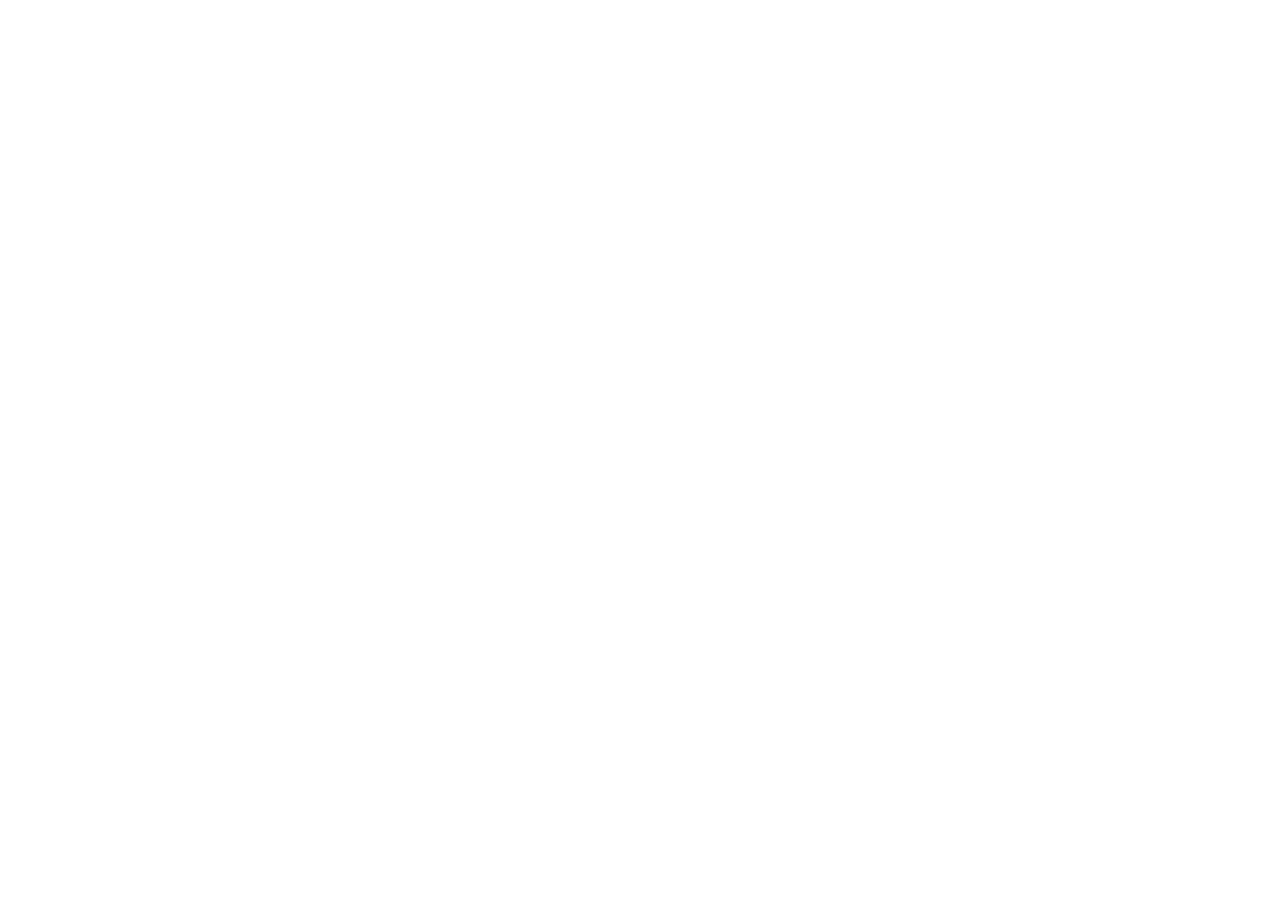
==== pageslinks/01/index.html @ f755bf33 "pastas" ====
<!DOCTYPE html>
<html lang="pt-br">
<head>
    <meta charset="UTF-8">
    <meta name="viewport" content="width=device-width, initial-scale=1.0">
    <title>Document</title>
    <link rel="stylesheet" href="css/style.css">
    <link rel="shortcut icon" href="favicon.ico" type="image/x-icon">
</head>

<body>
    
    


    
</body>

</html>
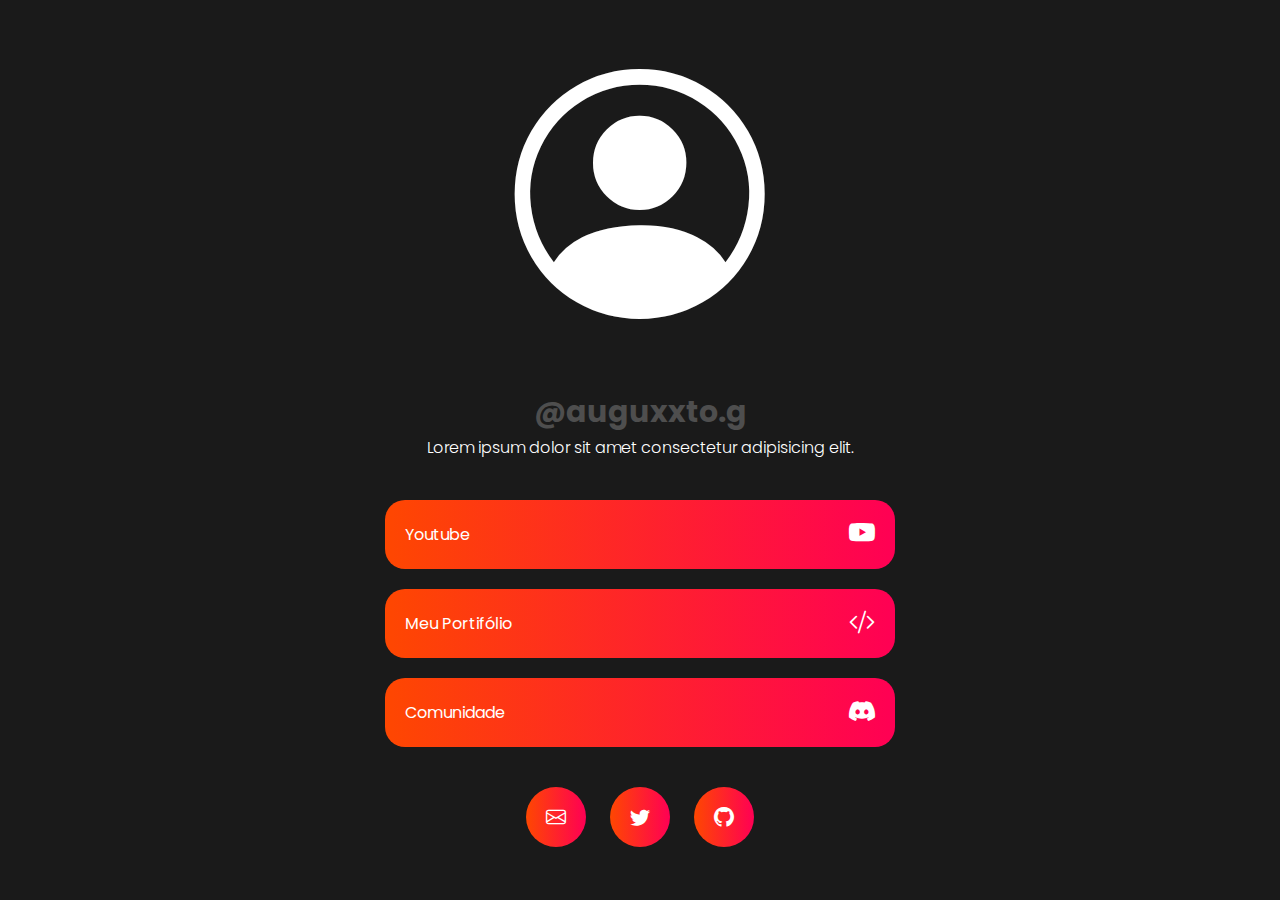
==== commit f96ac320: "new test" ====
--- a/pageslinks/01/index.html
+++ b/pageslinks/01/index.html
@@ -3,17 +3,57 @@
 <head>
     <meta charset="UTF-8">
     <meta name="viewport" content="width=device-width, initial-scale=1.0">
-    <title>Document</title>
+    <title>Meus Links</title>
+    <!-- BOOTSTRAP ICONS -->
+    <link rel="stylesheet" href="https://cdn.jsdelivr.net/npm/bootstrap-icons@1.10.5/font/bootstrap-icons.css">
+    <!-- BOOTSTRAP ICONS-->
+    <!-- GOOGLE FONTS-->
+    <link rel="preconnect" href="https://fonts.googleapis.com">
+    <link rel="preconnect" href="https://fonts.gstatic.com" crossorigin>
+    <link href="https://fonts.googleapis.com/css2?family=Mooli&family=Poppins:ital,wght@0,100;0,200;0,300;0,400;0,500;0,600;0,700;0,800;0,900;1,100;1,200;1,300;1,400;1,500;1,600;1,700;1,800;1,900&display=swap" rel="stylesheet">
+    <!-- GOOGLE FONTS-->
     <link rel="stylesheet" href="css/style.css">
-    <link rel="shortcut icon" href="favicon.ico" type="image/x-icon">
+    <link rel="shortcut icon" href="images/favicon.png" type="image/x-icon">
 </head>
 
 <body>
-    
-    
+    <div class="container">
+        <header>
+            <div class="imgtopo"><a href="#"><i class="bi bi-person-circle"></i></a></div>
+            <h1>@auguxxto.g</h1>
+            <p>Lorem ipsum dolor sit amet consectetur adipisicing elit.</p>
+        </header>
 
 
-    
+        <section class="botoes-links">
+            <a href="#" target="_blank">    
+                <button class="deg">
+                    <span>Youtube</span> 
+                    <i class="bi bi-youtube"></i>
+                </button>
+            </a>
+            <a href="#" target="_blank">    
+                <button class="deg">
+                    <span>Meu Portifólio</span> 
+                    <i class="bi bi-code-slash"></i>
+                </button>
+            </a>
+            <a href="#" target="_blank">    
+                <button class="deg">
+                    <span>Comunidade</span> 
+                    <i class="bi bi-discord"></i>
+                </button>
+            </a>
+        </section><!--botoes-links-->
+
+
+        <footer>     
+            <a href="#" target="_blank" class="deg"><i class="bi bi-envelope"></i></a>
+            <a href="#" target="_blank" class="deg"><i class="bi bi-twitter"></i></a>
+            <a href="#" target="_blank" class="deg"><i class="bi bi-github"></i></a>
+        </footer>
+
+    </div><!--container-->
 </body>
 
 </html>--- a/pageslinks/01/css/style.css
+++ b/pageslinks/01/css/style.css
@@ -0,0 +1,107 @@
+@charset "UTF-8";
+
+* {
+    margin: 0;
+    padding: 0;
+    box-sizing: border-box;
+    font-family: 'Mooli', sans-serif;
+    font-family: 'Poppins', sans-serif;
+}
+
+html {
+    height: 100vh;
+}
+
+body {
+    background-color: rgb(26, 26, 26);
+    height: 100%;
+}
+
+.container {
+    height: 100%;
+    max-width: 550px;
+    margin: 0 auto;
+    display: flex;
+    flex-direction: column;
+    justify-content: center;
+    padding: 20px;
+    color: #fff;
+}
+
+a {
+    text-decoration: none;
+    color: #fff;
+}
+
+.deg {
+    background: linear-gradient(to right, #FE4701, #FF0054);
+}
+
+/* HEADER */
+
+header {
+    text-align: center;
+    margin-bottom: 40px;
+}
+
+header .imgtopo {
+    font-size: 250px;
+}
+
+header h1 {
+    font-size: 30px;
+    color: rgb(78, 78, 78);
+}
+
+header p {
+    font-weight: 300;
+}
+
+/* MAIN */
+
+section.botoes-links {
+    display: flex;
+    flex-direction: column;
+    gap: 20px;
+
+}
+
+section.botoes-links a button{
+    width: 100%;
+    padding: 15px 20px;
+    display: flex;
+    align-items: center;
+    justify-content: space-between;
+    border: none;
+    border-radius: 20px;
+    font-size: 16px;
+    cursor: pointer;
+    color: #fff;
+}
+
+section.botoes-links a button:hover, footer a:hover {
+    transform: scale(1.05);
+    transition: .2s;
+}
+
+section.botoes-links i {
+    font-size: 26px;
+}
+
+/* FOOTER */
+
+footer {
+    margin: 40px;
+    text-align: center;
+}
+
+footer a {
+    display: inline-block;
+    width: 60px;
+    height: 60px;
+    border-radius: 50%;
+    line-height: 60px;
+    margin: 0px 10px;
+    font-size: 20px;
+}
+
